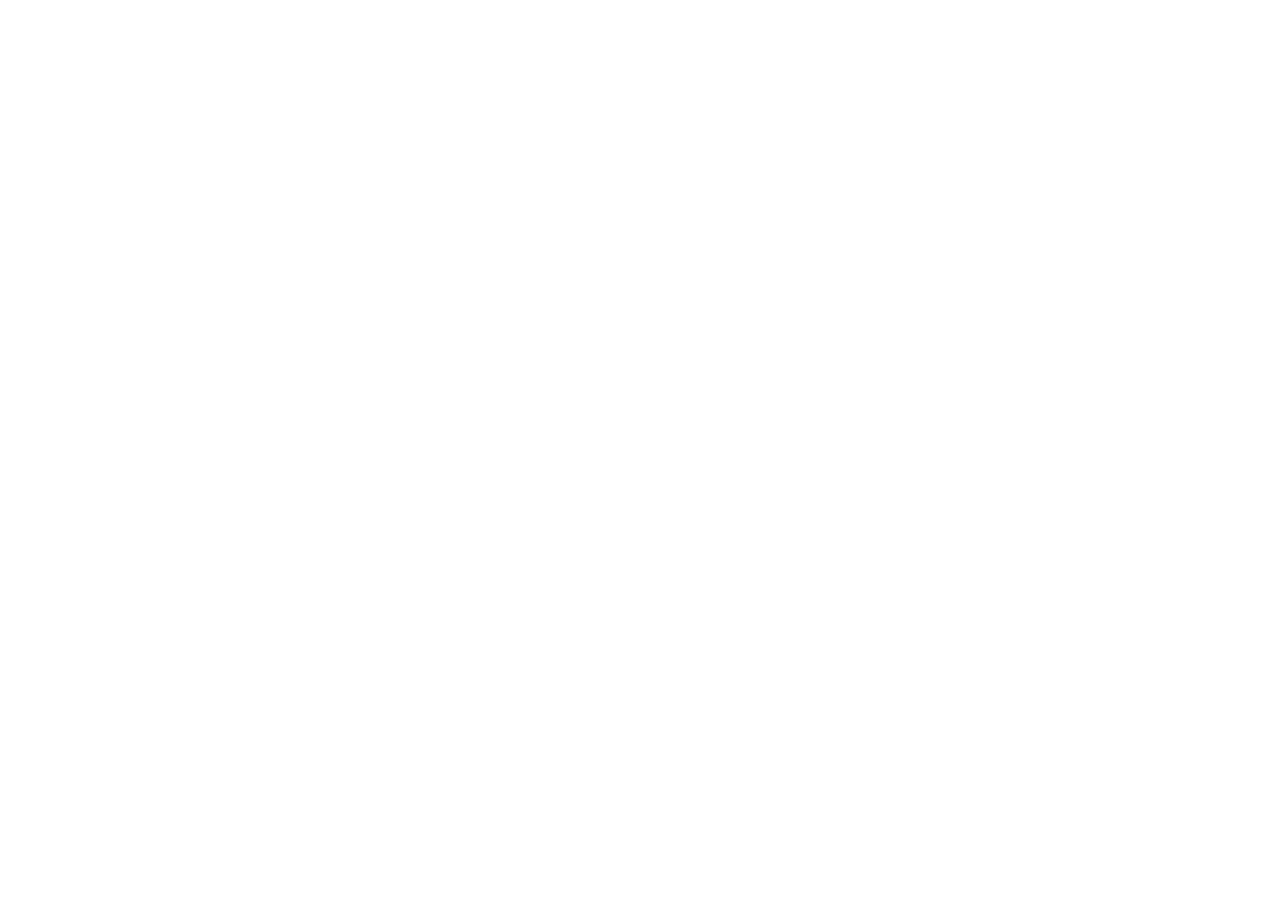
==== index.html @ 7565e0ed "Initial commit" ====
<!DOCTYPE html>
<html lang="en">
  <head>
    <meta charset="UTF-8" />
    <meta name="viewport" content="width=device-width, initial-scale=1.0" />
    <link rel="preconnect" href="https://fonts.googleapis.com" />
    <link rel="preconnect" href="https://fonts.gstatic.com" crossorigin />
    <link
      href="https://fonts.googleapis.com/css2?family=Abril+Fatface&family=Merriweather:ital@0;1&family=Roboto:wght@400;700&family=Work+Sans:wght@400;500;800&display=swap"
      rel="stylesheet"
    />
  </head>
  <body>
    <header></header>
    <main>
      <section class="pricing">
        <div class="pricing-single-photo"></div>
        <div class="pricing-pack-photo"></div>
        <div class="pricing-custome"></div>
      </section>
    </main>
  </body>
</html>
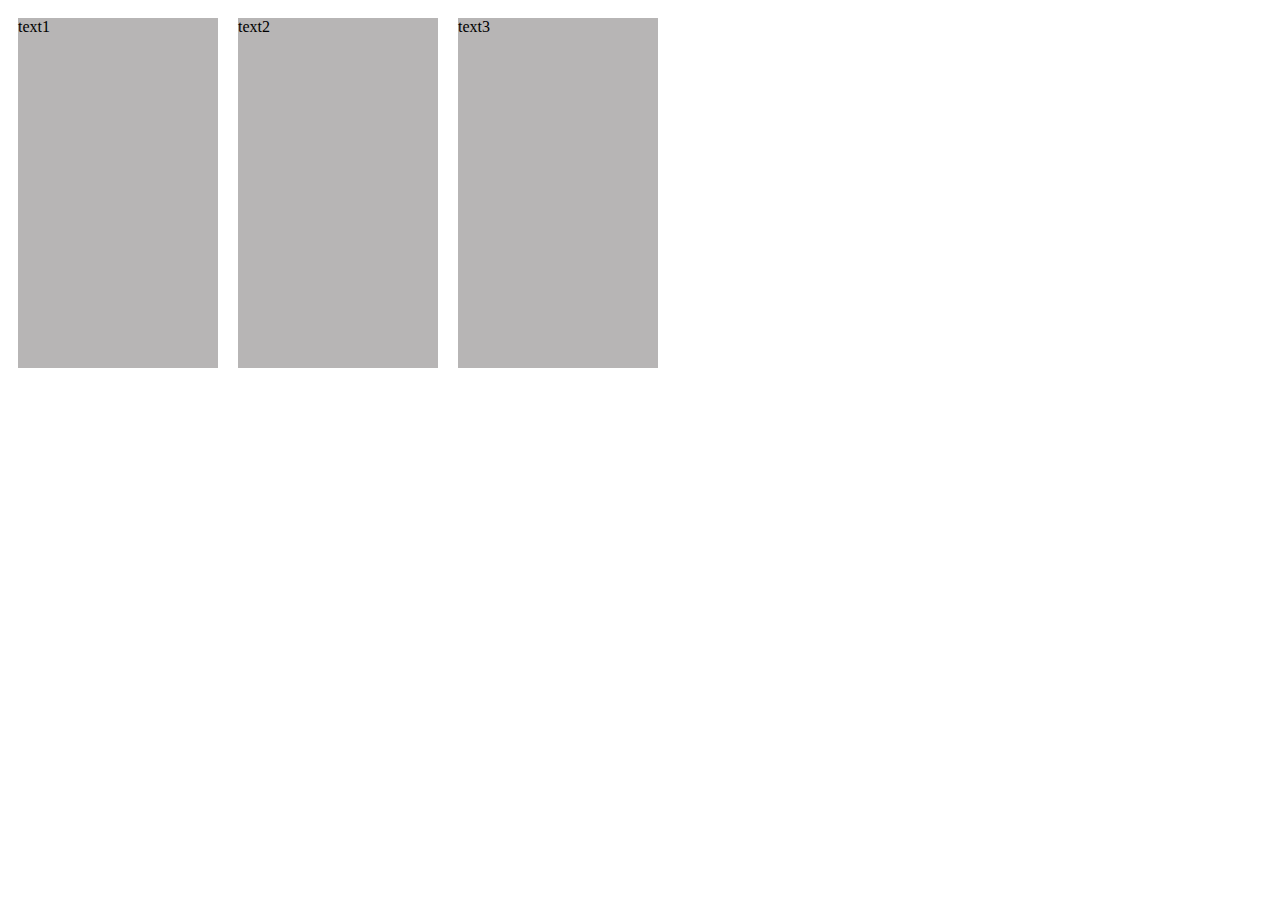
==== commit c172fb45: "change styles.css dir and link styles.css" ====
--- a/index.html
+++ b/index.html
@@ -9,14 +9,15 @@
       href="https://fonts.googleapis.com/css2?family=Abril+Fatface&family=Merriweather:ital@0;1&family=Roboto:wght@400;700&family=Work+Sans:wght@400;500;800&display=swap"
       rel="stylesheet"
     />
+    <link rel="stylesheet" href="styles.css" />
   </head>
   <body>
     <header></header>
     <main>
       <section class="pricing">
-        <div class="pricing-single-photo"></div>
-        <div class="pricing-pack-photo"></div>
-        <div class="pricing-custome"></div>
+        <div class="pricing-single-photo">text1</div>
+        <div class="pricing-pack-photo">text2</div>
+        <div class="pricing-custome">text3</div>
       </section>
     </main>
   </body>
--- a/styles.css
+++ b/styles.css
@@ -0,0 +1,18 @@
+:root {
+    --main-text-color: rgb(60, 60, 60);
+    --box-light-color: rgb(183, 181, 181);
+    --box-dark-color: rgb(158, 154, 154);
+}
+
+.pricing {
+    display: flex;
+}
+
+.pricing-single-photo,
+.pricing-pack-photo,
+.pricing-custome {
+    width: 200px;
+    height: 350px;
+    background-color: var(--box-light-color);
+    margin: 10px;
+}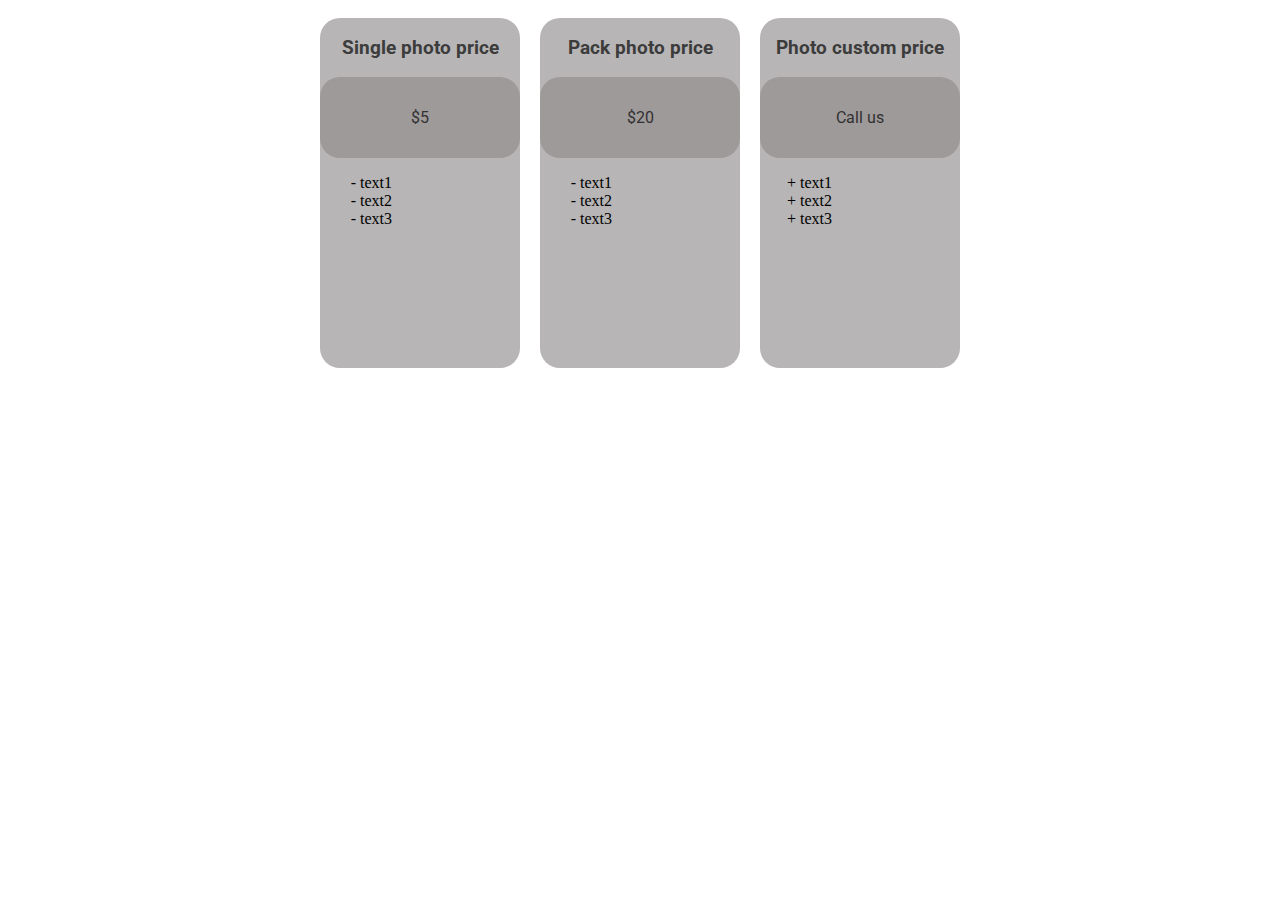
==== commit 68f3a85c: "add info to pricing section" ====
--- a/index.html
+++ b/index.html
@@ -15,9 +15,45 @@
     <header></header>
     <main>
       <section class="pricing">
-        <div class="pricing-single-photo">text1</div>
-        <div class="pricing-pack-photo">text2</div>
-        <div class="pricing-custome">text3</div>
+        <div class="pricing-single-photo">
+          <div class="pricing-content">
+            <h3>Single photo price</h3>
+            <div class="price-value">
+              <p>$5</p>
+            </div>
+            <ul class="pricing-description pricing-description-minus">
+              <li>text1</li>
+              <li>text2</li>
+              <li>text3</li>
+            </ul>
+          </div>
+        </div>
+        <div class="pricing-pack-photo">
+          <div class="pricing-content">
+            <h3>Pack photo price</h3>
+            <div class="price-value">
+              <p>$20</p>
+            </div>
+            <ul class="pricing-description pricing-description-minus">
+              <li>text1</li>
+              <li>text2</li>
+              <li>text3</li>
+            </ul>
+          </div>
+        </div>
+        <div class="pricing-custom">
+          <div class="pricing-content">
+            <h3>Photo custom price</h3>
+            <div class="price-value">
+              <p>Call us</p>
+            </div>
+            <ul class="pricing-description pricing-description-plus">
+              <li>text1</li>
+              <li>text2</li>
+              <li>text3</li>
+            </ul>
+          </div>
+        </div>
       </section>
     </main>
   </body>
--- a/styles.css
+++ b/styles.css
@@ -1,18 +1,48 @@
 :root {
     --main-text-color: rgb(60, 60, 60);
+    --dark-text-color: rgb(50, 49, 49);
     --box-light-color: rgb(183, 181, 181);
     --box-dark-color: rgb(158, 154, 154);
 }
 
 .pricing {
     display: flex;
+    align-items: center;
+    justify-content: center;
 }
 
 .pricing-single-photo,
 .pricing-pack-photo,
-.pricing-custome {
+.pricing-custom {
     width: 200px;
     height: 350px;
     background-color: var(--box-light-color);
     margin: 10px;
+    border-radius: 20px;
+}
+
+.pricing-content h3 {
+    color: var(--main-text-color);
+    font-family: Roboto, sans-serif;
+    text-align: center;
+}
+
+.price-value {
+    background-color: var(--box-dark-color);
+    border-radius: 20px;
+    padding: 15px;
+}
+
+.price-value p {
+    color: var(--dark-text-color);
+    font-family: Roboto, sans-serif;
+    text-align: center;
+}
+
+.pricing-description-minus {
+    list-style-type: "- ";
+}
+
+.pricing-description-plus {
+    list-style-type: "+ ";
 }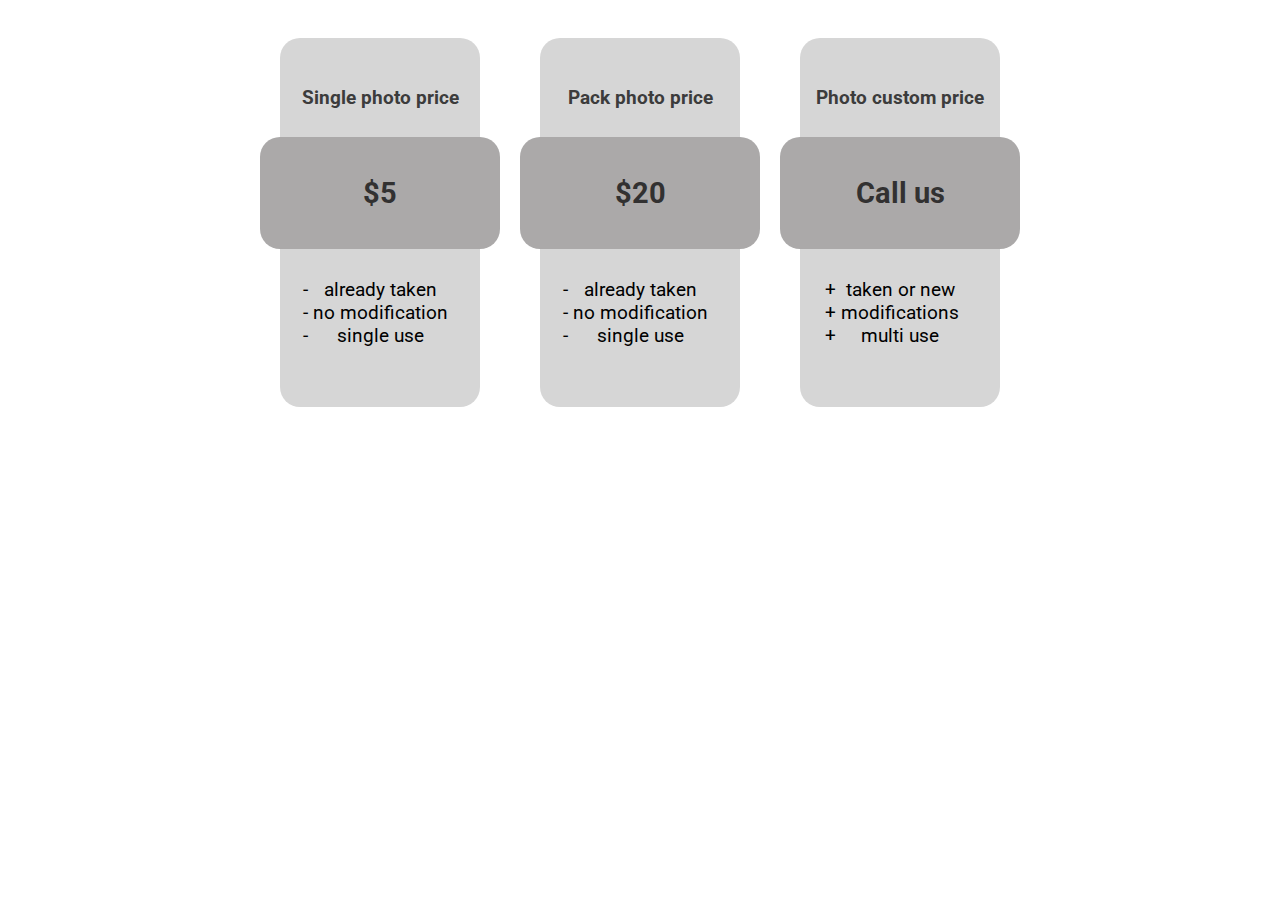
==== commit c5275f3a: "add styles to price container" ====
--- a/index.html
+++ b/index.html
@@ -17,41 +17,47 @@
       <section class="pricing">
         <div class="pricing-single-photo">
           <div class="pricing-content">
-            <h3>Single photo price</h3>
+            <h3 class="pricing-content-header">Single photo price</h3>
             <div class="price-value">
               <p>$5</p>
             </div>
-            <ul class="pricing-description pricing-description-minus">
-              <li>text1</li>
-              <li>text2</li>
-              <li>text3</li>
-            </ul>
+            <div class="pricing-description-container">
+              <ul class="pricing-description pricing-description-minus">
+                <li>Already taken</li>
+                <li>No modification</li>
+                <li>Single use</li>
+              </ul>
+            </div>
           </div>
         </div>
         <div class="pricing-pack-photo">
           <div class="pricing-content">
-            <h3>Pack photo price</h3>
+            <h3 class="pricing-content-header">Pack photo price</h3>
             <div class="price-value">
               <p>$20</p>
             </div>
-            <ul class="pricing-description pricing-description-minus">
-              <li>text1</li>
-              <li>text2</li>
-              <li>text3</li>
-            </ul>
+            <div class="pricing-description-container">
+              <ul class="pricing-description pricing-description-minus">
+                <li>Already taken</li>
+                <li>No modification</li>
+                <li>Single use</li>
+              </ul>
+            </div>
           </div>
         </div>
         <div class="pricing-custom">
           <div class="pricing-content">
-            <h3>Photo custom price</h3>
+            <h3 class="pricing-content-header">Photo custom price</h3>
             <div class="price-value">
               <p>Call us</p>
             </div>
-            <ul class="pricing-description pricing-description-plus">
-              <li>text1</li>
-              <li>text2</li>
-              <li>text3</li>
-            </ul>
+            <div class="pricing-description-container">
+              <ul class="pricing-description pricing-description-plus">
+                <li>Taken or new</li>
+                <li>Modifications</li>
+                <li>Multi use</li>
+              </ul>
+            </div>
           </div>
         </div>
       </section>
--- a/styles.css
+++ b/styles.css
@@ -1,48 +1,83 @@
 :root {
-    --main-text-color: rgb(60, 60, 60);
-    --dark-text-color: rgb(50, 49, 49);
-    --box-light-color: rgb(183, 181, 181);
-    --box-dark-color: rgb(158, 154, 154);
+  --main-text-color: rgb(60, 60, 60);
+  --dark-text-color: rgb(50, 49, 49);
+  --box-light-color: rgb(214, 214, 214);
+  --box-dark-color: rgb(171, 169, 169);
+}
+
+* {
+  box-sizing: border-box;
+}
+
+body {
+  font-family: Roboto, Georgia, "Times New Roman", Times, serif;
 }
 
 .pricing {
-    display: flex;
-    align-items: center;
-    justify-content: center;
+  display: flex;
+  align-items: center;
+  justify-content: center;
+}
+
+.pricing-content {
+  width: 200px;
+  height: 350px;
 }
 
 .pricing-single-photo,
 .pricing-pack-photo,
 .pricing-custom {
-    width: 200px;
-    height: 350px;
-    background-color: var(--box-light-color);
-    margin: 10px;
-    border-radius: 20px;
+  background-color: var(--box-light-color);
+  margin: 30px;
+  border-radius: 20px;
 }
 
-.pricing-content h3 {
-    color: var(--main-text-color);
-    font-family: Roboto, sans-serif;
-    text-align: center;
+.pricing-content-header {
+  color: var(--main-text-color);
+  text-align: center;
+  position: relative;
+  top: 30px;
 }
 
 .price-value {
-    background-color: var(--box-dark-color);
-    border-radius: 20px;
-    padding: 15px;
+  background-color: var(--box-dark-color);
+  border-radius: 20px;
+  padding: 10px 20px;
+  position: relative;
+  top: 40px;
+  left: -20px;
+  width: 240px;
+  font-weight: bold;
+  font-size: 1.8rem;
 }
 
 .price-value p {
-    color: var(--dark-text-color);
-    font-family: Roboto, sans-serif;
-    text-align: center;
+  color: var(--dark-text-color);
+  text-align: center;
+}
+
+.pricing-description-container {
+  width: 100%;
+  text-align: center;
+}
+
+.pricing-description {
+  font-size: 1.2rem;
+  position: relative;
+  padding-inline-start: 0;
+  top: 50px;
+}
+
+.pricing-description li {
+  text-transform: lowercase;
 }
 
 .pricing-description-minus {
-    list-style-type: "- ";
+  display: inline-block;
+  list-style-type: "- ";
 }
 
 .pricing-description-plus {
-    list-style-type: "+ ";
-}+  display: inline-block;
+  list-style-type: "+ ";
+}
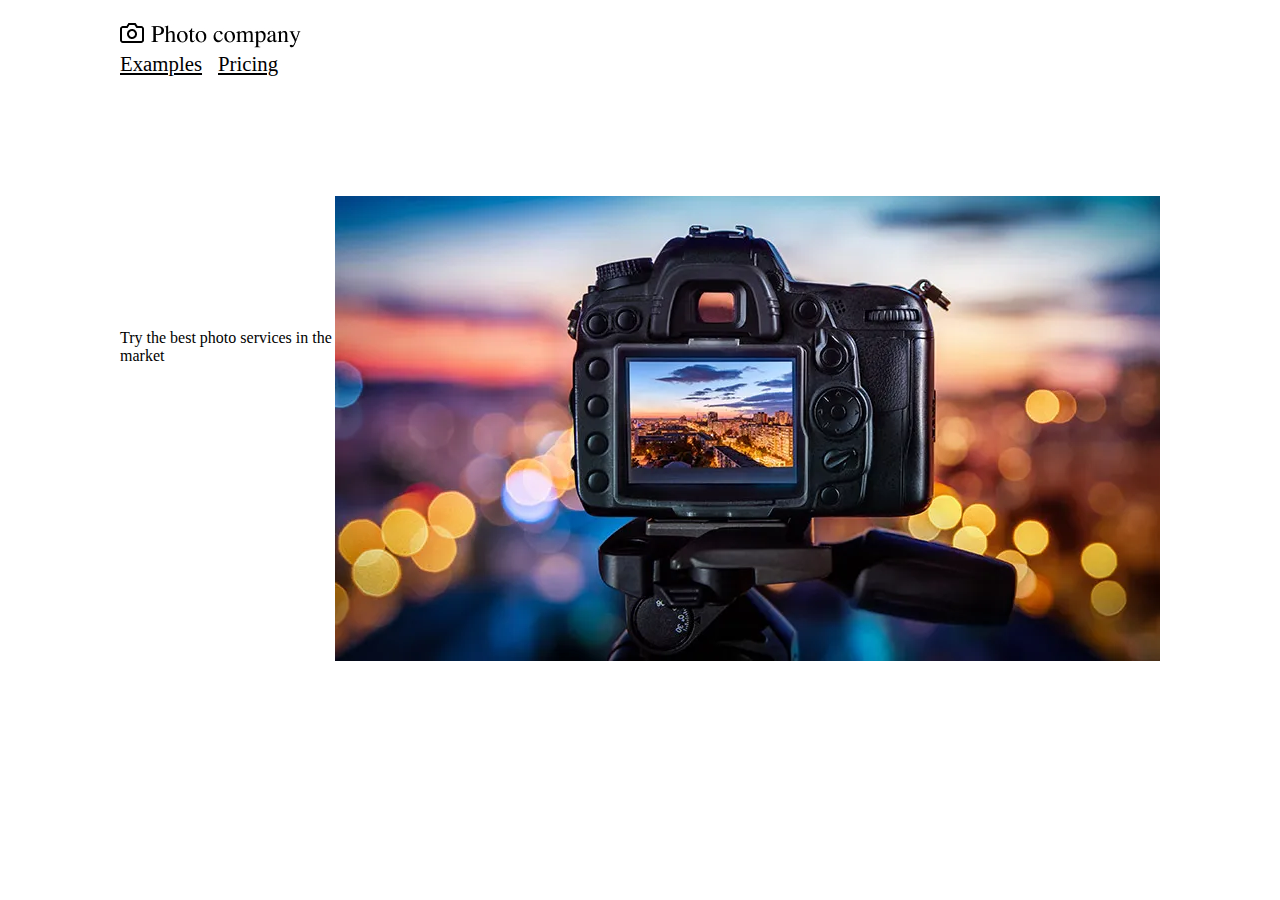
==== commit 8daa9ae3: "Initial commit" ====
--- a/index.html
+++ b/index.html
@@ -1,66 +1,34 @@
 <!DOCTYPE html>
 <html lang="en">
-  <head>
+<head>
     <meta charset="UTF-8" />
     <meta name="viewport" content="width=device-width, initial-scale=1.0" />
-    <link rel="preconnect" href="https://fonts.googleapis.com" />
-    <link rel="preconnect" href="https://fonts.gstatic.com" crossorigin />
-    <link
-      href="https://fonts.googleapis.com/css2?family=Abril+Fatface&family=Merriweather:ital@0;1&family=Roboto:wght@400;700&family=Work+Sans:wght@400;500;800&display=swap"
-      rel="stylesheet"
-    />
-    <link rel="stylesheet" href="styles.css" />
-  </head>
-  <body>
-    <header></header>
-    <main>
-      <section class="pricing">
-        <div class="pricing-single-photo">
-          <div class="pricing-content">
-            <h3 class="pricing-content-header">Single photo price</h3>
-            <div class="price-value">
-              <p>$5</p>
-            </div>
-            <div class="pricing-description-container">
-              <ul class="pricing-description pricing-description-minus">
-                <li>Already taken</li>
-                <li>No modification</li>
-                <li>Single use</li>
-              </ul>
-            </div>
-          </div>
-        </div>
-        <div class="pricing-pack-photo">
-          <div class="pricing-content">
-            <h3 class="pricing-content-header">Pack photo price</h3>
-            <div class="price-value">
-              <p>$20</p>
-            </div>
-            <div class="pricing-description-container">
-              <ul class="pricing-description pricing-description-minus">
-                <li>Already taken</li>
-                <li>No modification</li>
-                <li>Single use</li>
-              </ul>
-            </div>
-          </div>
-        </div>
-        <div class="pricing-custom">
-          <div class="pricing-content">
-            <h3 class="pricing-content-header">Photo custom price</h3>
-            <div class="price-value">
-              <p>Call us</p>
-            </div>
-            <div class="pricing-description-container">
-              <ul class="pricing-description pricing-description-plus">
-                <li>Taken or new</li>
-                <li>Modifications</li>
-                <li>Multi use</li>
-              </ul>
-            </div>
-          </div>
-        </div>
-      </section>
-    </main>
-  </body>
+    <link rel="stylesheet" href="styles.css">
+</head>
+
+<body>
+
+<header class="top">
+
+    <nav class="top_nav">
+        <img class="logo" src="head.jpg">
+        <ul class="top_list">
+            <li class="top_list-item">
+                <a href="examples">Examples</a>
+            </li>
+            <li class="top_list-item">
+                <a href="pricing">Pricing</a>
+            </li>
+        </ul>
+    </nav>
+
+</header>
+
+<section>
+<p>Try the best photo services in the market </p>
+<img src="camera.webp">
+</section>
+
+</body>
 </html>
+
--- a/styles.css
+++ b/styles.css
@@ -1,83 +1,44 @@
-:root {
-  --main-text-color: rgb(60, 60, 60);
-  --dark-text-color: rgb(50, 49, 49);
-  --box-light-color: rgb(214, 214, 214);
-  --box-dark-color: rgb(171, 169, 169);
+* {
+margin: 0;
+padding: 0;
+box-sizing: border-box;
 }
 
-* {
-  box-sizing: border-box;
+.top {
+    background-color: #ffffff;
+    display:flex;
+    justify-content: space-between;
+    align-items: center;
+    padding: 20px 20px;
+    margin-left: 100px;
+    margin-right: 100px;
 }
 
-body {
-  font-family: Roboto, Georgia, "Times New Roman", Times, serif;
+
+.top_list {
+display: flex;
+gap: 1em;
+list-style-type: none;
 }
 
-.pricing {
-  display: flex;
-  align-items: center;
-  justify-content: center;
+a {
+    color: #000000;
+    text-decoration: underline;
+    font-size: 1.3em;
 }
 
-.pricing-content {
-  width: 200px;
-  height: 350px;
+section {
+margin: 100px 120px;
+display: flex;
+justify-content: space-between;
+align-items: center;
 }
 
-.pricing-single-photo,
-.pricing-pack-photo,
-.pricing-custom {
-  background-color: var(--box-light-color);
-  margin: 30px;
-  border-radius: 20px;
+p {
+    width: 300px;
+    height: 200px;
 }
 
-.pricing-content-header {
-  color: var(--main-text-color);
-  text-align: center;
-  position: relative;
-  top: 30px;
-}
-
-.price-value {
-  background-color: var(--box-dark-color);
-  border-radius: 20px;
-  padding: 10px 20px;
-  position: relative;
-  top: 40px;
-  left: -20px;
-  width: 240px;
-  font-weight: bold;
-  font-size: 1.8rem;
-}
-
-.price-value p {
-  color: var(--dark-text-color);
-  text-align: center;
-}
-
-.pricing-description-container {
-  width: 100%;
-  text-align: center;
-}
-
-.pricing-description {
-  font-size: 1.2rem;
-  position: relative;
-  padding-inline-start: 0;
-  top: 50px;
-}
-
-.pricing-description li {
-  text-transform: lowercase;
-}
-
-.pricing-description-minus {
-  display: inline-block;
-  list-style-type: "- ";
-}
-
-.pricing-description-plus {
-  display: inline-block;
-  list-style-type: "+ ";
-}
+.logo{
+margin-right: 100px;
+}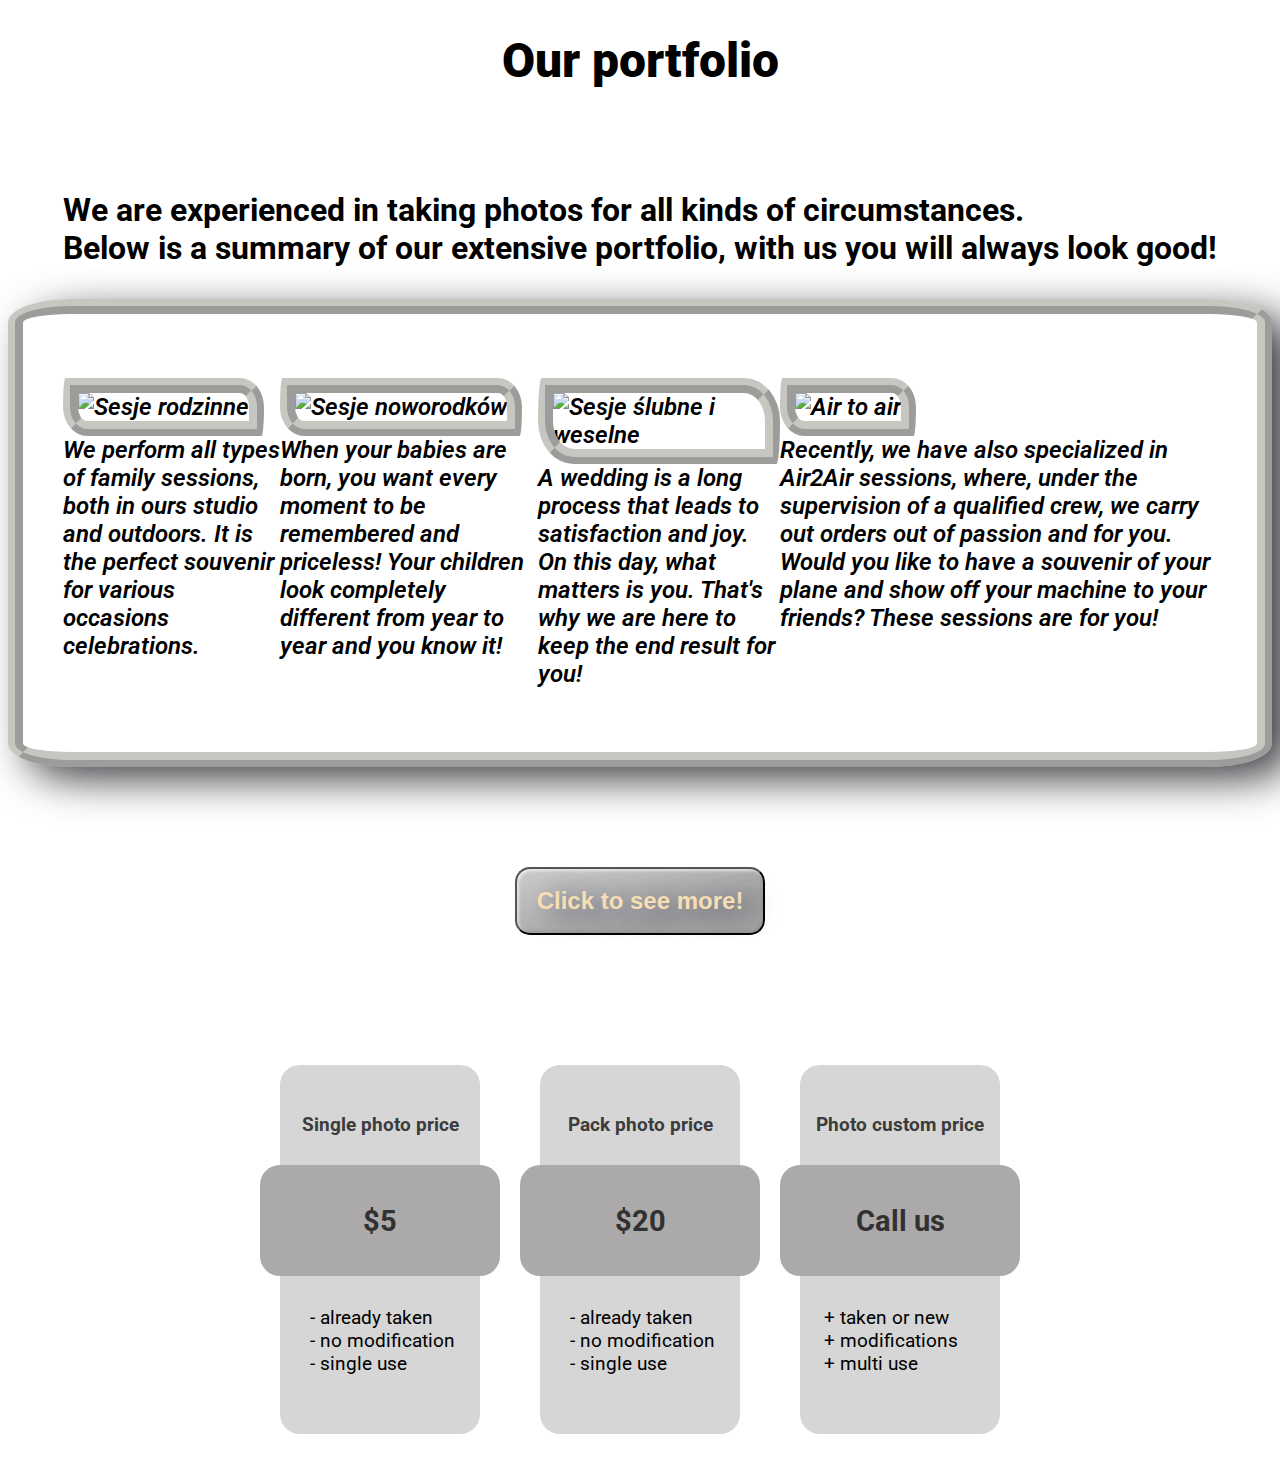
==== commit 6f92c381: "Changes added" ====
--- a/index.html
+++ b/index.html
@@ -1,34 +1,131 @@
 <!DOCTYPE html>
 <html lang="en">
-<head>
+  <head>
     <meta charset="UTF-8" />
     <meta name="viewport" content="width=device-width, initial-scale=1.0" />
-    <link rel="stylesheet" href="styles.css">
-</head>
+    <link rel="preconnect" href="https://fonts.googleapis.com" />
+    <link rel="preconnect" href="https://fonts.gstatic.com" crossorigin />
+    <link
+      href="https://fonts.googleapis.com/css2?family=Abril+Fatface&family=Merriweather:ital@0;1&family=Roboto:wght@400;700&family=Work+Sans:wght@400;500;800&display=swap"
+      rel="stylesheet"
+    />
+    <link rel="stylesheet" href="styles.css" />
+  </head>
+  <body>
+    <header></header>
+    <main>
+      <section>
+        <!-- Nagłówek -->
+        <h1 style="text-align: center; font-weight: 900; font-size: 3rem">
+          Our portfolio
+        </h1>
+        <div class="portfolio">
+          <p>
+            <br />We are experienced in taking photos for all kinds of
+            circumstances.<br />
+            Below is a summary of our extensive portfolio, with us you will
+            always look good!
+          </p>
+        </div>
+        <!-- Zdjęcia -->
+        <div class="portfolio_photos">
+          <p>
+            <img
+              class="photos"
+              src="examples_photos/family.jpg"
+              alt="Sesje rodzinne"
+            />
+            <br />We perform all types of family sessions, both in ours studio
+            and outdoors. It is the perfect souvenir for various occasions
+            celebrations.
+          </p>
+          <p>
+            <img
+              class="photos"
+              src="examples_photos/newborn.jpg"
+              alt="Sesje noworodków"
+            />
+            <br />When your babies are born, you want every moment to be
+            remembered and priceless! Your children look completely different
+            from year to year and you know it!
+          </p>
 
-<body>
+          <p>
+            <img
+              class="photos"
+              src="examples_photos/wedding.jpg"
+              alt="Sesje ślubne i weselne"
+            />
+            <br />A wedding is a long process that leads to satisfaction and
+            joy. On this day, what matters is you. That's why we are here to
+            keep the end result for you!
+          </p>
+          <p>
+            <img
+              class="photos"
+              src="examples_photos/air.jpg"
+              alt="Air to air"
+            /><br />Recently, we have also specialized in Air2Air sessions,
+            where, under the supervision of a qualified crew, we carry out
+            orders out of passion and for you. Would you like to have a souvenir
+            of your plane and show off your machine to your friends? These
+            sessions are for you!
+          </p>
+        </div>
 
-<header class="top">
-
-    <nav class="top_nav">
-        <img class="logo" src="head.jpg">
-        <ul class="top_list">
-            <li class="top_list-item">
-                <a href="examples">Examples</a>
-            </li>
-            <li class="top_list-item">
-                <a href="pricing">Pricing</a>
-            </li>
-        </ul>
-    </nav>
-
-</header>
-
-<section>
-<p>Try the best photo services in the market </p>
-<img src="camera.webp">
-</section>
-
-</body>
+        <div class="div-button">
+          <button class="btn">
+            <strong>Click to see more!</strong>
+          </button>
+        </div>
+      </section>
+      <section class="pricing__container">
+        <div class="pricing__option--single">
+          <div class="pricing__content">
+            <h3 class="pricing__content-header">Single photo price</h3>
+            <div class="pricing__value">
+              <p>$5</p>
+            </div>
+            <div class="pricing__description-container">
+              <ul class="pricing__description pricing__description-minus">
+                <li>Already taken</li>
+                <li>No modification</li>
+                <li>Single use</li>
+              </ul>
+            </div>
+          </div>
+        </div>
+        <div class="pricing__option--pack">
+          <div class="pricing__content">
+            <h3 class="pricing__content-header">Pack photo price</h3>
+            <div class="pricing__value">
+              <p>$20</p>
+            </div>
+            <div class="pricing__description-container">
+              <ul class="pricing__description pricing__description-minus">
+                <li>Already taken</li>
+                <li>No modification</li>
+                <li>Single use</li>
+              </ul>
+            </div>
+          </div>
+        </div>
+        <div class="pricing__option--custom">
+          <div class="pricing__content">
+            <h3 class="pricing__content-header">Photo custom price</h3>
+            <div class="pricing__value">
+              <p>Call us</p>
+            </div>
+            <div class="pricing__description-container">
+              <ul class="pricing__description pricing__description-plus">
+                <li>Taken or new</li>
+                <li>Modifications</li>
+                <li>Multi use</li>
+              </ul>
+            </div>
+          </div>
+        </div>
+      </section>
+    </main>
+  </body>
 </html>
-
--- a/styles.css
+++ b/styles.css
@@ -1,44 +1,135 @@
-* {
-margin: 0;
-padding: 0;
-box-sizing: border-box;
+:root {
+  --main-text-color: rgb(60, 60, 60);
+  --dark-text-color: rgb(50, 49, 49);
+  --box-light-color: rgb(214, 214, 214);
+  --box-dark-color: rgb(171, 169, 169);
 }
 
-.top {
-    background-color: #ffffff;
-    display:flex;
-    justify-content: space-between;
-    align-items: center;
-    padding: 20px 20px;
-    margin-left: 100px;
-    margin-right: 100px;
+* {
+  box-sizing: border-box;
 }
 
-
-.top_list {
-display: flex;
-gap: 1em;
-list-style-type: none;
+body {
+  font-family: Roboto, Georgia, "Times New Roman", Times, serif;
+}
+.portfolio_photos{
+  display: flex;
+  justify-content: space-around;
+      padding: 40px;
+  border: 4mm ridge rgba(143, 144, 132, 0.5);
+  box-shadow: 20px 13px 42px -1px rgba(61, 61, 66, 1);
+  border-radius: 5%;
+  overflow: hidden;
+font-size: 1.5rem;
+font-style: oblique;
+font-weight: 600;
 }
 
-a {
-    color: #000000;
-    text-decoration: underline;
-    font-size: 1.3em;
+.photos{
+  width: 100%;
+  height: auto;
+  border: 4mm ridge rgba(143, 144, 132, 0.5);
+  border-radius: 10px 100px / 120px;
+  transition: 1s all ease-in-out;
+    
+}
+.photos:hover{
+  transform: scale(1.3);
+ 
+  }
+.portfolio{
+  display: flex;
+  align-items: center;
+  justify-content: center;
+  font-weight: 700; 
+  font-size: 2rem; 
+  text-wrap: wrap;
+ 
+
+}
+.div-button{
+  display: flex;
+  align-items: center;
+  justify-content: center;
+  padding: 20px;
+  margin: 80px;
+}
+.btn{
+  border: 4 solid black;
+  line-height: 2.5;
+  padding: 2px 20px;
+  font-size: 1.5rem;
+  text-align: center;
+  color: wheat;
+  text-shadow: 11px 5px 25px rgba(66, 68, 90, 1);
+  border-radius: 15px;
+  background-color: rgb(204, 204, 204);
+  background-image: linear-gradient(to top left, rgba(0, 0, 0, 0.2), rgba(0, 0, 0, 0.2) 30%, rgba(0, 0, 0, 0));
+  box-shadow:
+  inset 2px 2px 3px rgba(255, 255, 255, 0.6),
+  inset -2px -2px 3px rgba(143, 144, 132, 0.5);
+   }
+  .btn:hover {
+  background-color: rgba(17, 16, 16, 0.5);
+  }
+
+.pricing__container {
+  display: flex;
+  align-items: center;
+  justify-content: center;
 }
 
-section {
-margin: 100px 120px;
-display: flex;
-justify-content: space-between;
-align-items: center;
+.pricing__content {
+  width: 200px;
+  height: 350px;
 }
 
-p {
-    width: 300px;
-    height: 200px;
+.pricing__option--single,
+.pricing__option--pack,
+.pricing__option--custom {
+  background-color: var(--box-light-color);
+  margin: 30px;
+  border-radius: 20px;
 }
 
-.logo{
-margin-right: 100px;
-}+.pricing__content-header {
+  color: var(--main-text-color);
+  text-align: center;
+  position: relative;
+  top: 30px;
+}
+
+.pricing__value {
+  background-color: var(--box-dark-color);
+  border-radius: 20px;
+  padding: 10px 20px;
+  position: relative;
+  top: 40px;
+  left: -20px;
+  width: 240px;
+  font-weight: bold;
+  font-size: 1.8rem;
+}
+
+.pricing__value p {
+  color: var(--dark-text-color);
+  text-align: center;
+}
+
+.pricing__description {
+  font-size: 1.2rem;
+  position: relative;
+  top: 50px;
+}
+
+.pricing__description li {
+  text-transform: lowercase;
+}
+
+.pricing__description-minus {
+  list-style-type: "- ";
+}
+
+.pricing__description-plus {
+  list-style-type: "+ ";
+}
